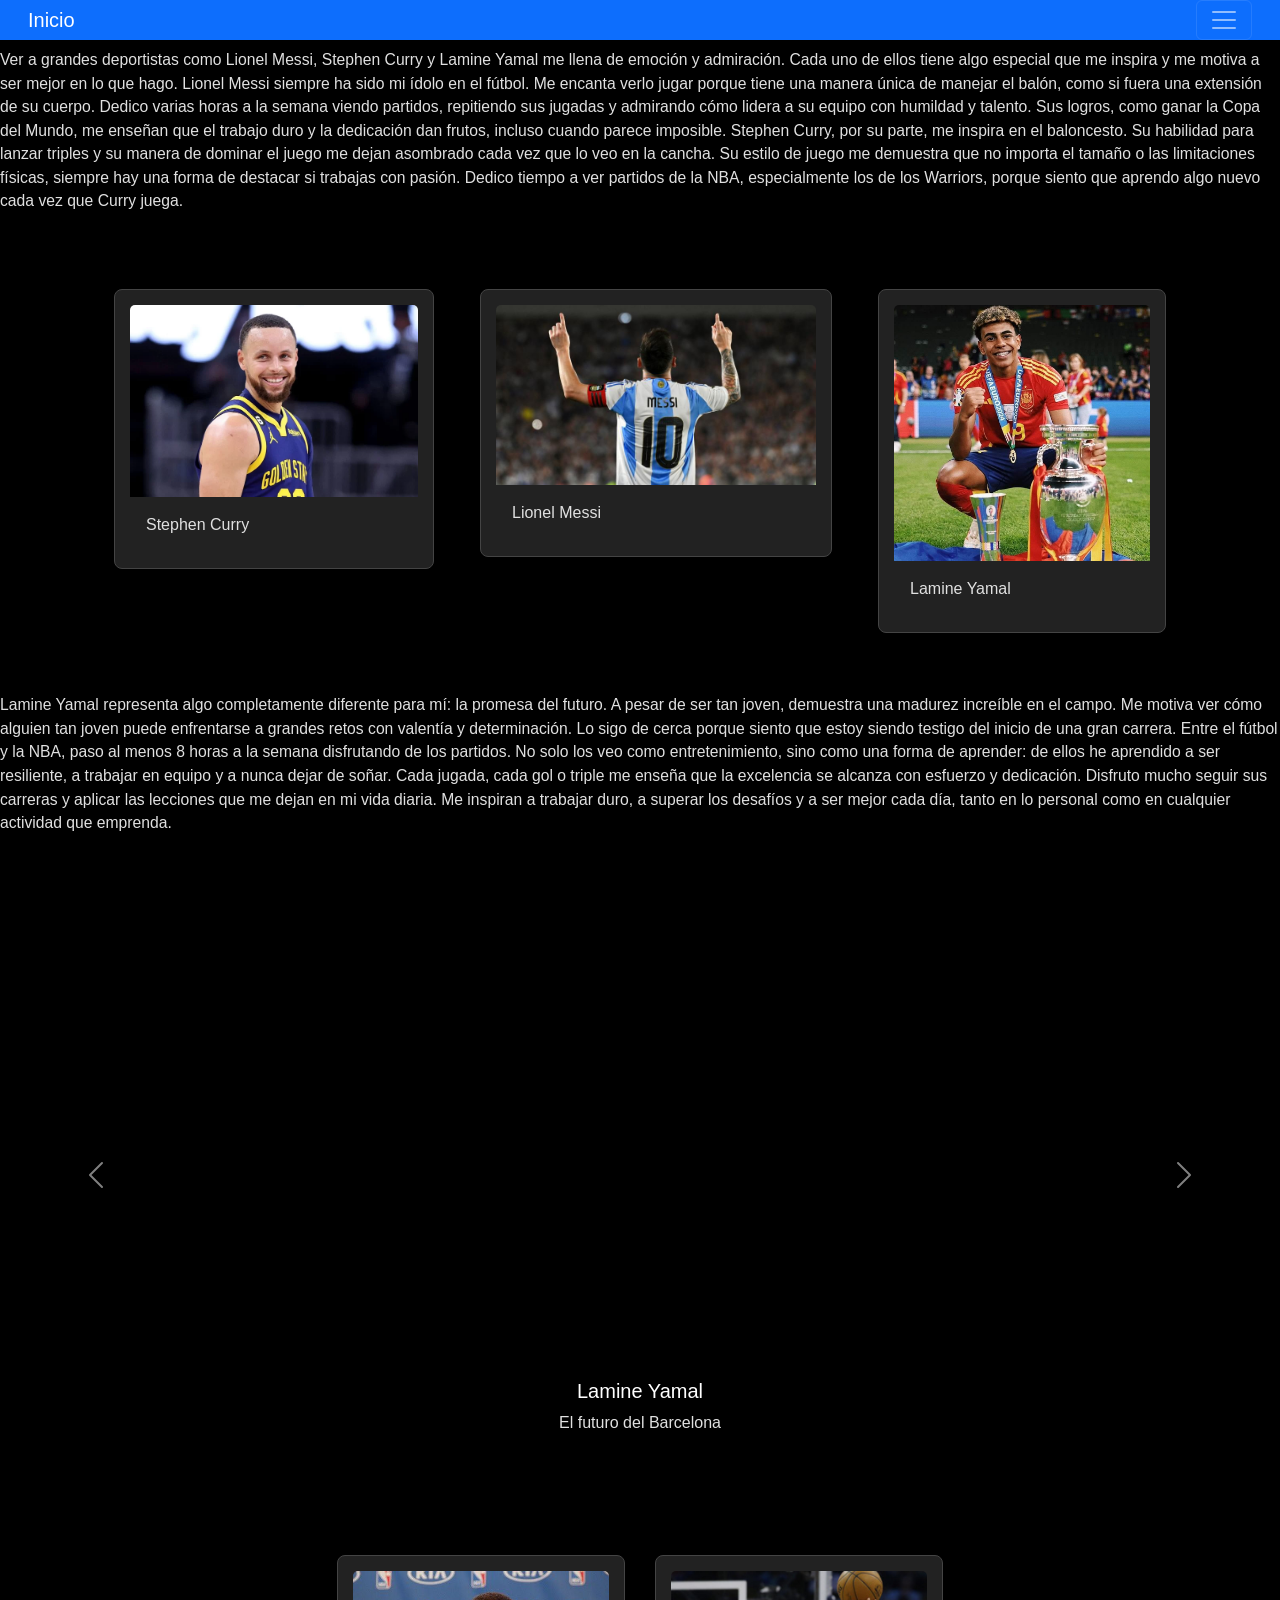
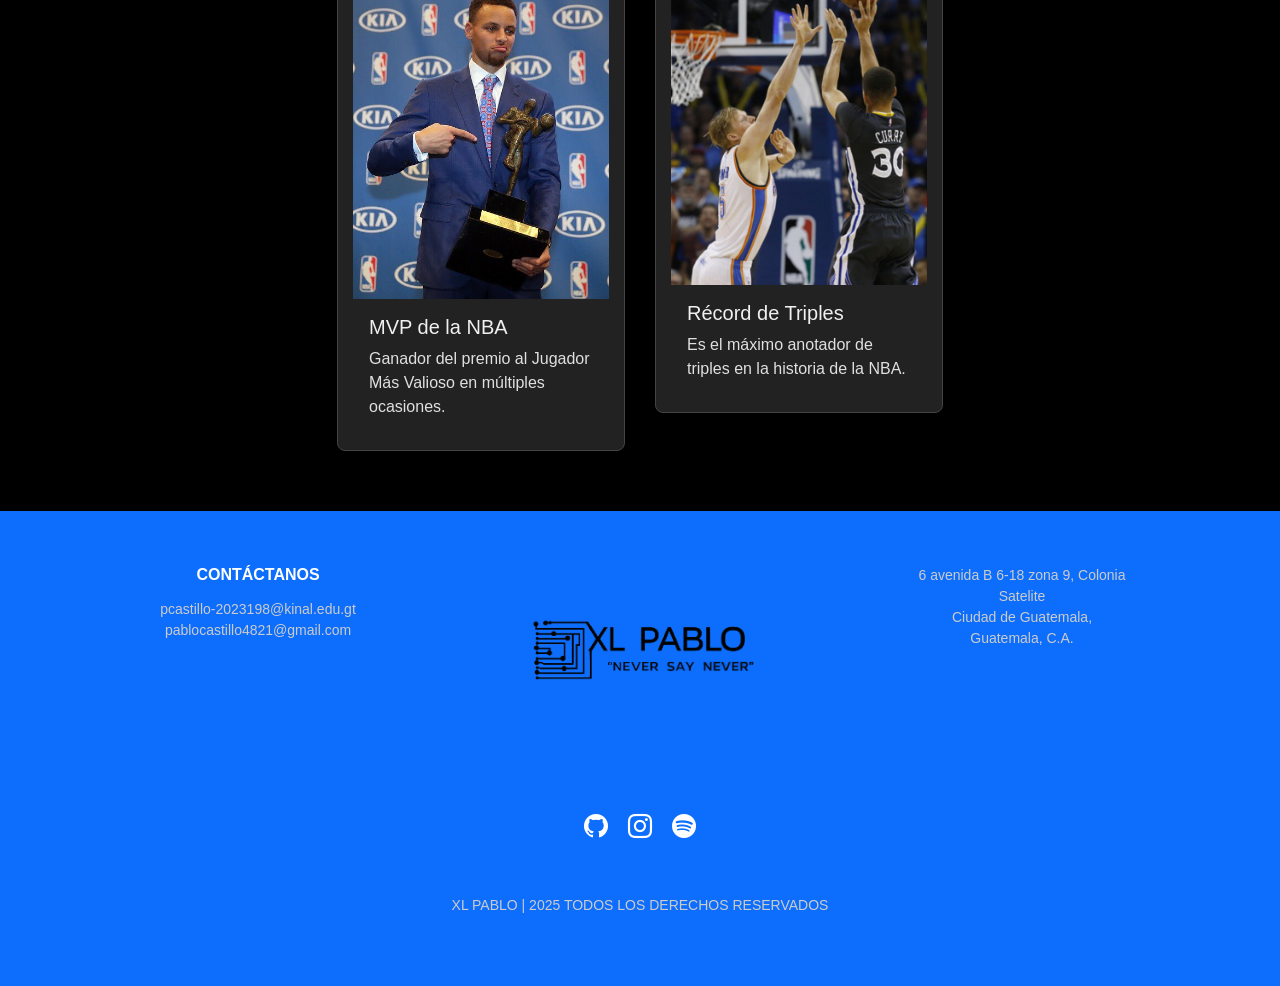
==== index.html @ f36e127e "pagina inicio" ====
<!DOCTYPE html>
<html lang="en">
<head>
    <meta charset="UTF-8">
    <meta name="viewport" content="width=device-width, initial-scale=1.0">
    <link href="https://cdn.jsdelivr.net/npm/bootstrap@5.3.3/dist/css/bootstrap.min.css" rel="stylesheet" integrity="sha384-QWTKZyjpPEjISv5WaRU9OFeRpok6YctnYmDr5pNlyT2bRjXh0JMhjY6hW+ALEwIH" crossorigin="anonymous">
    <link href="https://cdn.jsdelivr.net/npm/bootstrap-icons/font/bootstrap-icons.css" rel="stylesheet">
  </head>
    <title>Inicio</title>
</head>
<body>
    <script src="https://cdn.jsdelivr.net/npm/bootstrap@5.3.3/dist/js/bootstrap.min.js" integrity="sha384-0pUGZvbkm6XF6gxjEnlmuGrJXVbNuzT9qBBavbLwCsOGabYfZo0T0to5eqruptLy" crossorigin="anonymous"></script>
    <link rel="stylesheet" href="style.css">
    <nav class="navbar navbar-dark bg-primary fixed-top">
        <div class="container-fluid">
          <a class="navbar-brand mp-3" href="#">Inicio</a>
          <button class="navbar-toggler" type="button" data-bs-toggle="offcanvas" data-bs-target="#offcanvasDarkNavbar" aria-controls="offcanvasDarkNavbar" aria-label="Toggle navigation">
            <span class="navbar-toggler-icon"></span>
          </button>
          <div class="offcanvas offcanvas-end text-bg-dark" tabindex="-1" id="offcanvasDarkNavbar" aria-labelledby="offcanvasDarkNavbarLabel">
            <div class="offcanvas-header">
              <h5 class="offcanvas-title" id="offcanvasDarkNavbarLabel">Página Web</h5>
              <button type="button" class="btn-close btn-close-white" data-bs-dismiss="offcanvas" aria-label="Close"></button>
            </div>
            <div class="offcanvas-body">
              <ul class="navbar-nav justify-content-end flex-grow-1 pe-3">
                <li class="nav-item">
                  <a class="nav-link active" aria-current="page" href="#">Inicio</a>
                </li>
                <li class="nav-item">
                  <a class="nav-link" href="#">Biografia</a>
                </li>
                <li class="nav-item">
                    <a class="nav-link" href="#">Rediseño</a>
              </ul>
              
            </div>
          </div>
        </div>
      </nav>
      <p class="lh-base mt-5 grande" > Ver a grandes deportistas como Lionel Messi, Stephen Curry y Lamine Yamal me llena de emoción y admiración. Cada uno de ellos tiene algo especial que me inspira y me motiva a ser mejor en lo que hago.
        Lionel Messi siempre ha sido mi ídolo en el fútbol. Me encanta verlo jugar porque tiene una manera única de manejar el balón, como si fuera una extensión de su cuerpo. Dedico varias horas a la semana viendo partidos, repitiendo sus jugadas y admirando cómo lidera a su equipo con humildad y talento. Sus logros, como ganar la Copa del Mundo, me enseñan que el trabajo duro y la dedicación dan frutos, incluso cuando parece imposible.
        Stephen Curry, por su parte, me inspira en el baloncesto. Su habilidad para lanzar triples y su manera de dominar el juego me dejan asombrado cada vez que lo veo en la cancha. Su estilo de juego me demuestra que no importa el tamaño o las limitaciones físicas, siempre hay una forma de destacar si trabajas con pasión. Dedico tiempo a ver partidos de la NBA, especialmente los de los Warriors, porque siento que aprendo algo nuevo cada vez que Curry juega.
        <div class="container">
          <div class="row justify-content-center g-3">
            <div class="col-auto">
              <a href="https://es.wikipedia.org/wiki/Stephen_Curry" target="_blank" class="card-link">
                <div class="card" style="width: 20rem;">
                  <img src="assets/steph1.webp" class="card-img-top" alt="Steph">
                  <div class="card-body">
                    <p class="card-text">Stephen Curry</p>
                  </div>
                </div>
              </a>
            </div>
            <div class="col-auto">
              <a href="https://es.wikipedia.org/wiki/Lionel_Messi" target="_blank" class="card-link">
                <div class="card" style="width: 22rem;">
                  <img src="assets/messi.jpg" class="card-img-top" alt="Messi">
                  <div class="card-body">
                    <p class="card-text">Lionel Messi</p>
                  </div>
                </div>
              </a>
            </div>
            <div class="col-auto">
              <a href="https://es.wikipedia.org/wiki/Lamine_Yamal" target="_blank" class="card-link">
                <div class="card" style="width: 18rem;">
                  <img src="assets/lamine-yamal.jpg" class="card-img-top" alt="Lamine Yamal">
                  <div class="card-body">
                    <p class="card-text">Lamine Yamal</p>
                  </div>
                </div>
              </a>
            </div>
          </div>
        </div>      
      <p class="lh-base mt-5 grande"> Lamine Yamal representa algo completamente diferente para mí: la promesa del futuro. A pesar de ser tan joven, demuestra una madurez increíble en el campo. Me motiva ver cómo alguien tan joven puede enfrentarse a grandes retos con valentía y determinación. Lo sigo de cerca porque siento que estoy siendo testigo del inicio de una gran carrera.
        Entre el fútbol y la NBA, paso al menos 8 horas a la semana disfrutando de los partidos. No solo los veo como entretenimiento, sino como una forma de aprender: de ellos he aprendido a ser resiliente, a trabajar en equipo y a nunca dejar de soñar. Cada jugada, cada gol o triple me enseña que la excelencia se alcanza con esfuerzo y dedicación.
        Disfruto mucho seguir sus carreras y aplicar las lecciones que me dejan en mi vida diaria. Me inspiran a trabajar duro, a superar los desafíos y a ser mejor cada día, tanto en lo personal como en cualquier actividad que emprenda.</p>
        <div id="videoCarousel" class="carousel slide" data-bs-interval="30000" data-bs-ride="carousel">
          <div class="carousel-inner">
        
      
            <div class="carousel-item active">
              <video class="d-block w-100" autoplay loop muted playsinline style="max-height: 700px;">
                <source src="assets/yamal1.mp4" type="video/mp4">
              </video>
              <div class="carousel-caption d-none d-md-block">
                <h5>Lamine Yamal</h5>
                <p>El futuro del Barcelona</p>
              </div>
            </div>
        
          
            <div class="carousel-item">
              <video class="d-block w-100" autoplay loop muted playsinline style="max-height: 700px;">
                <source src="assets/messi1.mp4" type="video/mp4">
        
              </video>
              <div class="carousel-caption d-none d-md-block">
                <h5>Lionel Messi</h5>
                <p>El mejor jugador del mundo</p>
              </div>
            </div>
        
           
            <div class="carousel-item">
              <video class="d-block w-100" autoplay loop muted playsinline style="max-height: 700px;">
                <source src="assets/stephen.mp4" type="video/mp4">
                
              </video>
              <div class="carousel-caption d-none d-md-block">
                <h5>Stephen Curry</h5>
                <p>Transformando el juego del baloncesto</p>
              </div>
            </div>
        
          </div>
        
         
          <button class="carousel-control-prev" type="button" data-bs-target="#videoCarousel" data-bs-slide="prev">
            <span class="carousel-control-prev-icon" aria-hidden="true"></span>
            <span class="visually-hidden">Anterior</span>
          </button>
          <button class="carousel-control-next" type="button" data-bs-target="#videoCarousel" data-bs-slide="next">
            <span class="carousel-control-next-icon" aria-hidden="true"></span>
            <span class="visually-hidden">Siguiente</span>
          </button>
        </div>
        
        
        <div class="row justify-content-center">
          <div class="card card-hover" style="width: 18rem;">
            <img src="assets/mvp.jpg" class="card-img-top" alt="...">
            <div class="card-body">
              <h5 class="card-title">MVP de la NBA</h5>
              <p class="card-text">Ganador del premio al Jugador Más Valioso en múltiples ocasiones.</p>
            </div>
          </div>
          <div class="card card-hover" style="width: 18rem;">
            <img src="assets/triple.jpg" class="card-img-top" alt="...">
            <div class="card-body">
              <h5 class="card-title">Récord de Triples</h5>
              <p class="card-text">Es el máximo anotador de triples en la historia de la NBA.</p>
            </div>
          </div>
        </div>
        
        <footer class="footer bg-primary text-white pt-1">
          <div class="container ">
              <div class="row">
                  <div class="col-md-3 text-center">
                      <h5>CONTÁCTANOS</h5>
                      <p>pcastillo-2023198@kinal.edu.gt<br>
                     pablocastillo4821@gmail.com<br>
                     </p>
                  </div>       
                  <div class="col-md-5 text-center">
                      <img src="assets/x1.png" alt="Logo Xl Pablo" style="max-width: 300px;">
                      <h5></h5>
                  </div>
                  <div class="col-md-3 text-center">
                      <p>6 avenida B 6-18 zona 9, Colonia Satelite<br>
                       Ciudad de Guatemala,<br>
                      Guatemala, C.A.</p>
                  </div>
              </div>
              <div class="row ">
                  <div class="col text-center">
                      
                      <a href="https://github.com/PabloCastillo10" class="text-white mx-2"><i class="bi bi-github" style="font-size: 1.5rem;"></i></a>
                      <a href="https://www.instagram.com/xldaniel__/" class="text-white mx-2"><i class="bi bi-instagram" style="font-size: 1.5rem;"></i></a>
                      <a href="https://open.spotify.com/user/ipcq7aag76tgqg0tuwkb64kei" class="text-white mx-2"><i class="bi bi-spotify" style="font-size: 1.5rem;"></i></a>
                  </div>
              </div>
              <div class="row ">
                  <div class="col text-center">
                      <p class="mb-0">XL PABLO | 2025 TODOS LOS DERECHOS RESERVADOS</p>
                  </div>
              </div>
          </div>
      </footer> 
          
</body>
</html>
---- style.css ----
body {
    font-family: Arial, Helvetica, sans-serif; 
    background: linear-gradient(to right, rgb(0, 0, 0), rgb(0, 0, 0));
    padding: 0;
    margin: 0;
    color: #f0f0f0;
}

h1 {
    background-color: black;
    padding: 10px;
    margin: 0;
    color: #ffffff;
}

h2 {
    font-size: 24px;
    margin: 0;
    padding: 0;
    color: #ffffff;
}

p {
    font-size: 16px;
    line-height: 1.5;
    margin-bottom: 20px;
    color: #e0e0e0;
}


.navbar {
    padding: 0rem 1rem;
    background-color: #333232;
}

ul {
    list-style-type: none;
    margin: 0;
    padding: 0;
    overflow: hidden;
}

li {
    float: left;
}

li a {
    display: block;
    color: #f0f0f0; 
    text-align: center;
    padding: 14px 16px;
    text-decoration: none;
}

li a:hover:not(.active) {
    background-color: #555; 
}

.active {
    background-color: #000000;
}


.row {
    display: flex; 
    justify-content: center; 
    align-items: flex-start; 
    flex-wrap: wrap; 
    gap: 10px; 
    margin: 50px 0; 
}

.card {
    width: 200px; 
    margin: 10px;
    padding: 15px;
    background-color: #222; 
    border: 1px solid #444; 
    border-radius: 8px;
    color: #f0f0f0; 
}

.card:hover {
    background-color: #ab0000; 
}

.card-link {
    text-decoration: none; 
    color: inherit; 
  }

.card-link:hover .card {
    transform: scale(1.05); 
    transition: transform 0.3s ease;
}


.footer {
    position: relative;
    bottom: 0;
    width: 100%;
    background-color: #111; 
    padding: 20px 0;
    text-align: center;
}

.footer img {
    max-width: 80px; 
    margin-bottom: 10px;
}

.footer h5 {
    font-weight: bold;
    margin-bottom: 15px;
    font-size: 16px;
    color: #ffffff;
}

.footer p {
    font-size: 14px;
    line-height: 1.5;
    color: #cccccc; 
}

.footer a {
    text-decoration: none;
    color: #92a4ff;
}

.footer a:hover {
    color: #ffffff; 
}

.grande {
    font-size: 15.7px; 
}
.card-hover {
    transition: transform 0.3s ease, box-shadow 0.3s ease;
  }
  
  .card-hover:hover {
    transform: translateY(-10px);
    box-shadow: 0px 10px 15px rgba(0, 0, 0, 0.3);
  }
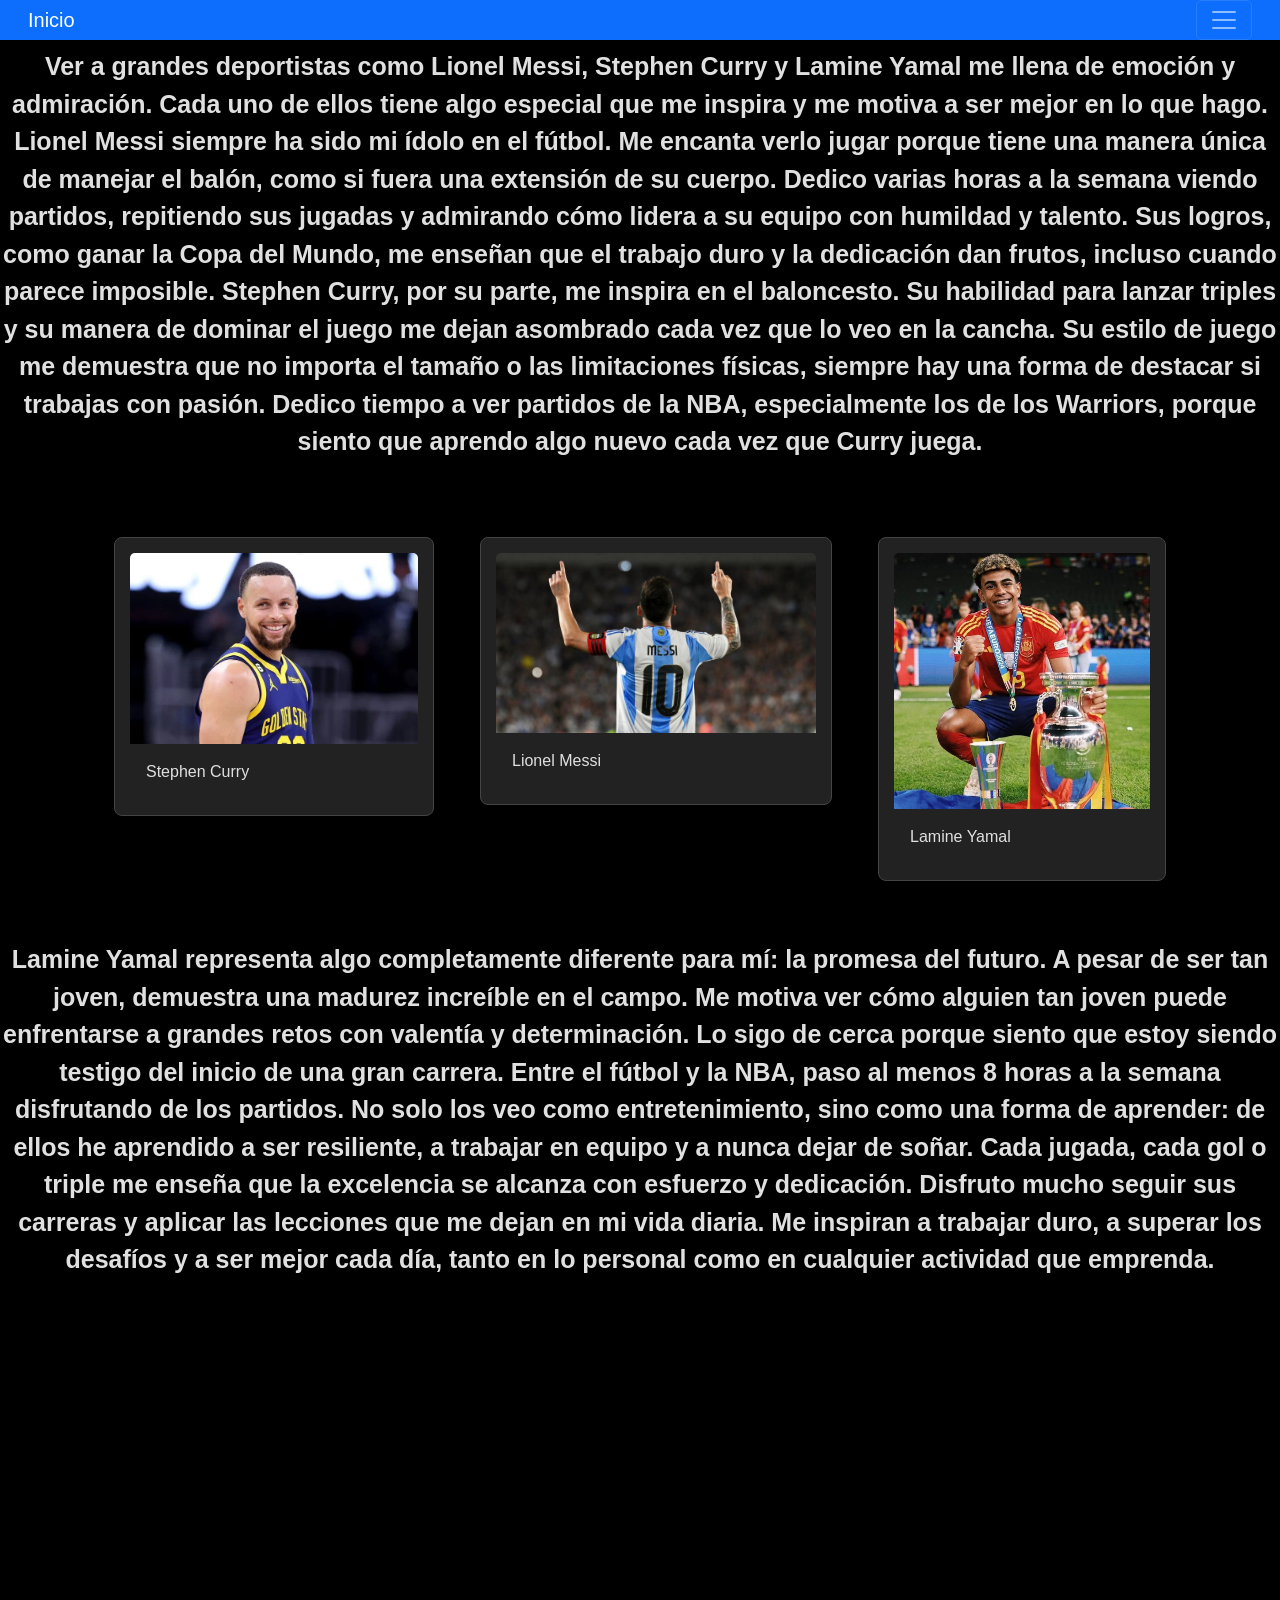
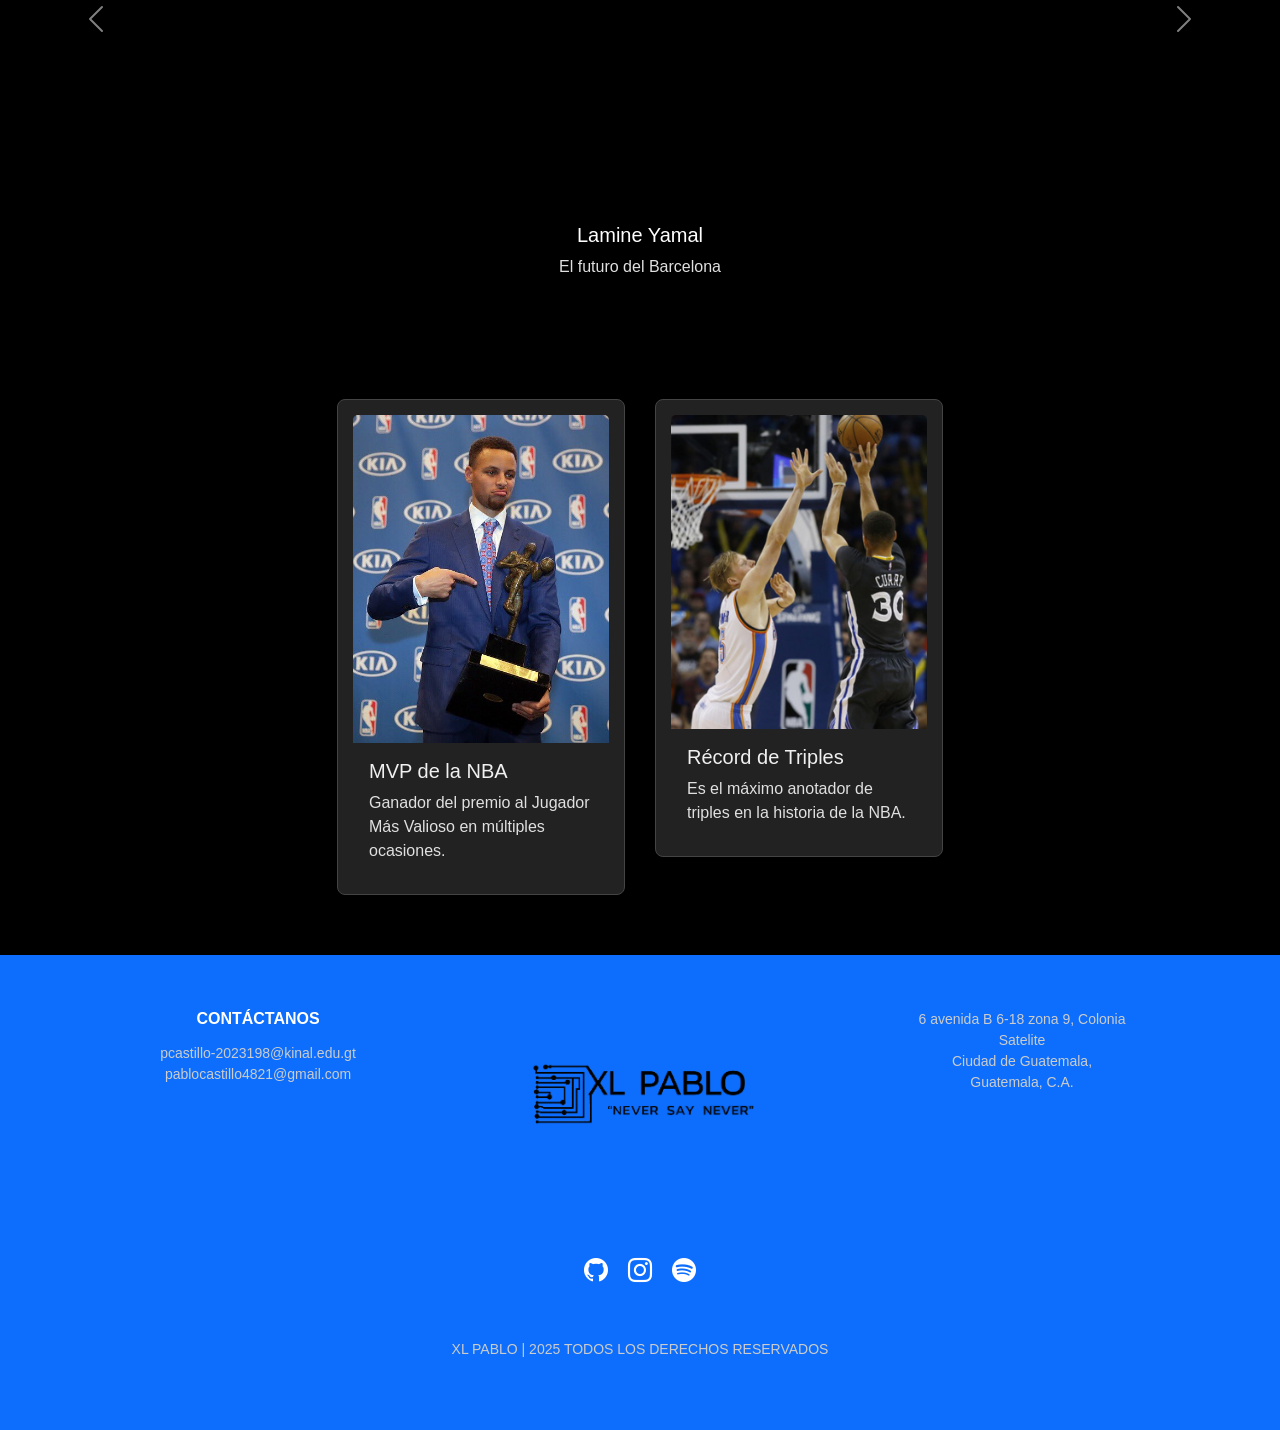
==== commit 0ec2afa2: "rediseño de pagina Kinal terminado" ====
--- a/index.html
+++ b/index.html
@@ -5,12 +5,11 @@
     <meta name="viewport" content="width=device-width, initial-scale=1.0">
     <link href="https://cdn.jsdelivr.net/npm/bootstrap@5.3.3/dist/css/bootstrap.min.css" rel="stylesheet" integrity="sha384-QWTKZyjpPEjISv5WaRU9OFeRpok6YctnYmDr5pNlyT2bRjXh0JMhjY6hW+ALEwIH" crossorigin="anonymous">
     <link href="https://cdn.jsdelivr.net/npm/bootstrap-icons/font/bootstrap-icons.css" rel="stylesheet">
+    <link rel="stylesheet" href="style.css">
   </head>
     <title>Inicio</title>
 </head>
 <body>
-    <script src="https://cdn.jsdelivr.net/npm/bootstrap@5.3.3/dist/js/bootstrap.min.js" integrity="sha384-0pUGZvbkm6XF6gxjEnlmuGrJXVbNuzT9qBBavbLwCsOGabYfZo0T0to5eqruptLy" crossorigin="anonymous"></script>
-    <link rel="stylesheet" href="style.css">
     <nav class="navbar navbar-dark bg-primary fixed-top">
         <div class="container-fluid">
           <a class="navbar-brand mp-3" href="#">Inicio</a>
@@ -25,20 +24,20 @@
             <div class="offcanvas-body">
               <ul class="navbar-nav justify-content-end flex-grow-1 pe-3">
                 <li class="nav-item">
-                  <a class="nav-link active" aria-current="page" href="#">Inicio</a>
+                  <a class="nav-link active" aria-current="page" href="index.html">Inicio</a>
                 </li>
                 <li class="nav-item">
-                  <a class="nav-link" href="#">Biografia</a>
+                  <a class="nav-link" href="biografia.html">Biografia</a>
                 </li>
                 <li class="nav-item">
-                    <a class="nav-link" href="#">Rediseño</a>
+                    <a class="nav-link" href="rediseño.html">Rediseño</a>
               </ul>
               
             </div>
           </div>
         </div>
       </nav>
-      <p class="lh-base mt-5 grande" > Ver a grandes deportistas como Lionel Messi, Stephen Curry y Lamine Yamal me llena de emoción y admiración. Cada uno de ellos tiene algo especial que me inspira y me motiva a ser mejor en lo que hago.
+      <p class="lh-base mt-5 grande text-center" style="font-size: 25px; font-weight: bold;" > Ver a grandes deportistas como Lionel Messi, Stephen Curry y Lamine Yamal me llena de emoción y admiración. Cada uno de ellos tiene algo especial que me inspira y me motiva a ser mejor en lo que hago.
         Lionel Messi siempre ha sido mi ídolo en el fútbol. Me encanta verlo jugar porque tiene una manera única de manejar el balón, como si fuera una extensión de su cuerpo. Dedico varias horas a la semana viendo partidos, repitiendo sus jugadas y admirando cómo lidera a su equipo con humildad y talento. Sus logros, como ganar la Copa del Mundo, me enseñan que el trabajo duro y la dedicación dan frutos, incluso cuando parece imposible.
         Stephen Curry, por su parte, me inspira en el baloncesto. Su habilidad para lanzar triples y su manera de dominar el juego me dejan asombrado cada vez que lo veo en la cancha. Su estilo de juego me demuestra que no importa el tamaño o las limitaciones físicas, siempre hay una forma de destacar si trabajas con pasión. Dedico tiempo a ver partidos de la NBA, especialmente los de los Warriors, porque siento que aprendo algo nuevo cada vez que Curry juega.
         <div class="container">
@@ -75,7 +74,7 @@
             </div>
           </div>
         </div>      
-      <p class="lh-base mt-5 grande"> Lamine Yamal representa algo completamente diferente para mí: la promesa del futuro. A pesar de ser tan joven, demuestra una madurez increíble en el campo. Me motiva ver cómo alguien tan joven puede enfrentarse a grandes retos con valentía y determinación. Lo sigo de cerca porque siento que estoy siendo testigo del inicio de una gran carrera.
+      <p class="lh-base mt-5 grande text-center" style="font-size: 25px; font-weight: bold;"> Lamine Yamal representa algo completamente diferente para mí: la promesa del futuro. A pesar de ser tan joven, demuestra una madurez increíble en el campo. Me motiva ver cómo alguien tan joven puede enfrentarse a grandes retos con valentía y determinación. Lo sigo de cerca porque siento que estoy siendo testigo del inicio de una gran carrera.
         Entre el fútbol y la NBA, paso al menos 8 horas a la semana disfrutando de los partidos. No solo los veo como entretenimiento, sino como una forma de aprender: de ellos he aprendido a ser resiliente, a trabajar en equipo y a nunca dejar de soñar. Cada jugada, cada gol o triple me enseña que la excelencia se alcanza con esfuerzo y dedicación.
         Disfruto mucho seguir sus carreras y aplicar las lecciones que me dejan en mi vida diaria. Me inspiran a trabajar duro, a superar los desafíos y a ser mejor cada día, tanto en lo personal como en cualquier actividad que emprenda.</p>
         <div id="videoCarousel" class="carousel slide" data-bs-interval="30000" data-bs-ride="carousel">
@@ -181,6 +180,6 @@
               </div>
           </div>
       </footer> 
-          
+      <script src="https://cdn.jsdelivr.net/npm/bootstrap@5.3.3/dist/js/bootstrap.min.js" integrity="sha384-0pUGZvbkm6XF6gxjEnlmuGrJXVbNuzT9qBBavbLwCsOGabYfZo0T0to5eqruptLy" crossorigin="anonymous"></script>         
 </body>
 </html>
